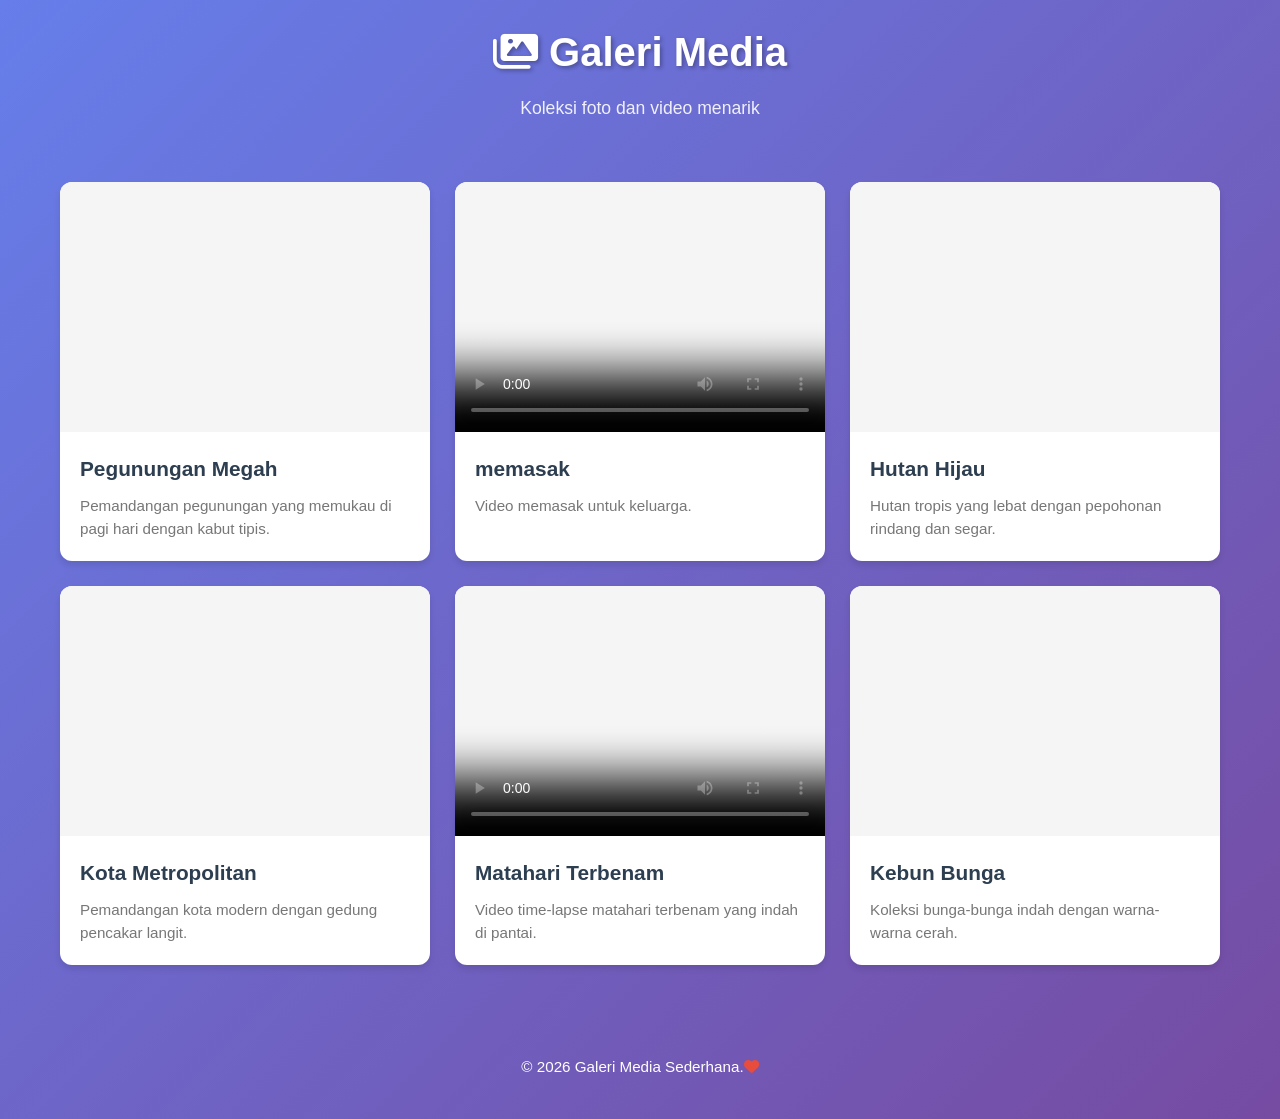
==== tugas liburan.html @ 232a4968 "menambahkan tugas ke github" ====
</html><!DOCTYPE html>
<html lang="id">
<head>
    <meta charset="UTF-8">
    <meta name="viewport" content="width=device-width, initial-scale=1.0">
    <title>Galeri Media Sederhana</title>
    
    <!-- Menghubungkan file CSS -->
    <link rel="stylesheet" href="tugas.css">
    
    <!-- Font Awesome untuk ikon (opsional) -->
    <link rel="stylesheet" href="https://cdnjs.cloudflare.com/ajax/libs/font-awesome/6.0.0/css/all.min.css">
</head>
<body>
    <!-- Header halaman -->
    <header>
        <h1><i class="fas fa-images"></i> Galeri Media</h1>
        <p>Koleksi foto dan video menarik</p>
    </header>

    <!-- Container utama untuk grid -->
    <main class="gallery-container">
        <!-- Card 1 - Gambar -->
        <div class="card" data-type="image">
            <div class="media-wrapper">
                <img src="https://picsum.photos/seed/mountain1/400/300.jpg" alt="Pegunungan">
                <div class="media-overlay">
                    <i class="fas fa-search-plus"></i>
                </div>
            </div>
            <div class="card-content">
                <h3>Pegunungan Megah</h3>
                <p>Pemandangan pegunungan yang memukau di pagi hari dengan kabut tipis.</p>
            </div>
        </div>

        <!-- Card 2 - Video -->
        <div class="card" data-type="video">
            <div class="media-wrapper">
                <video controls poster="https://picsum.photos/seed/ocean1/400/300.jpg">
                    <source src="./images/WhatsApp Video 2026-03-13 at 14.58.46.mp4" type="video/mp4">
                    Browser Anda tidak mendukung video tag.
                </video>
                <div class="media-overlay">
                    <i class="fas fa-play"></i>
                </div>
            </div>
            <div class="card-content">
                <h3>memasak</h3>
                <p>Video memasak untuk keluarga.</p>
            </div>
        </div>

        <!-- Card 3 - Gambar -->
        <div class="card" data-type="image">
            <div class="media-wrapper">
                <img src="https://picsum.photos/seed/forest1/400/300.jpg" alt="Hutan">
                <div class="media-overlay">
                    <i class="fas fa-search-plus"></i>
                </div>
            </div>
            <div class="card-content">
                <h3>Hutan Hijau</h3>
                <p>Hutan tropis yang lebat dengan pepohonan rindang dan segar.</p>
            </div>
        </div>

        <!-- Card 4 - Gambar -->
        <div class="card" data-type="image">
            <div class="media-wrapper">
                <img src="https://picsum.photos/seed/city1/400/300.jpg" alt="Kota">
                <div class="media-overlay">
                    <i class="fas fa-search-plus"></i>
                </div>
            </div>
            <div class="card-content">
                <h3>Kota Metropolitan</h3>
                <p>Pemandangan kota modern dengan gedung pencakar langit.</p>
            </div>
        </div>

        <!-- Card 5 - Video -->
        <div class="card" data-type="video">
            <div class="media-wrapper">
                <video controls poster="https://picsum.photos/seed/sunset1/400/300.jpg">
                    <source src="https://sample-videos.com/video123/mp4/720/big_buck_bunny_720p_1mb.mp4" type="video/mp4">
                    Browser Anda tidak mendukung video tag.
                </video>
                <div class="media-overlay">
                    <i class="fas fa-play"></i>
                </div>
            </div>
            <div class="card-content">
                <h3>Matahari Terbenam</h3>
                <p>Video time-lapse matahari terbenam yang indah di pantai.</p>
            </div>
        </div>

        <!-- Card 6 - Gambar -->
        <div class="card" data-type="image">
            <div class="media-wrapper">
                <img src="https://picsum.photos/seed/flower1/400/300.jpg" alt="Bunga">
                <div class="media-overlay">
                    <i class="fas fa-search-plus"></i>
                </div>
            </div>
            <div class="card-content">
                <h3>Kebun Bunga</h3>
                <p>Koleksi bunga-bunga indah dengan warna-warna cerah.</p>
            </div>
        </div>
    </main>

    <!-- Modal untuk menampilkan gambar/video lebih besar -->
    <div id="mediaModal" class="modal">
        <span class="close-modal">&times;</span>
        <div class="modal-content">
            <img id="modalImage" style="display:none;">
            <video id="modalVideo" controls style="display:none;"></video>
        </div>
    </div>

    <!-- Footer -->
    <footer>
        <p>&copy; 2026 Galeri Media Sederhana.<i class="fas fa-heart"></i></p>
    </footer>

    <!-- Menghubungkan file JavaScript -->
    <script src="tugas.js"></script>
</body>
</html>
---- tugas.css ----
/* Reset CSS dasar untuk konsistensi browser */
* {
    margin: 0;
    padding: 0;
    box-sizing: border-box;
}

/* Variabel CSS untuk memudahkan modifikasi warna dan ukuran */
:root {
    --primary-color: #2c3e50;
    --secondary-color: #3498db;
    --text-color: #333;
    --light-gray: #f5f5f5;
    --dark-gray: #777;
    --border-radius: 12px;
    --transition-speed: 0.3s;
    --shadow: 0 4px 6px rgba(0, 0, 0, 0.1);
    --shadow-hover: 0 8px 15px rgba(0, 0, 0, 0.2);
}

/* Style untuk body */
body {
    font-family: 'Segoe UI', Tahoma, Geneva, Verdana, sans-serif;
    line-height: 1.6;
    color: var(--text-color);
    background: linear-gradient(135deg, #667eea 0%, #764ba2 100%);
    min-height: 100vh;
    padding: 20px;
}

/* Header styling */
header {
    text-align: center;
    margin-bottom: 40px;
    color: white;
}

header h1 {
    font-size: 2.5rem;
    margin-bottom: 10px;
    text-shadow: 2px 2px 4px rgba(0, 0, 0, 0.3);
}

header p {
    font-size: 1.1rem;
    opacity: 0.9;
}

/* Container utama dengan grid layout */
.gallery-container {
    display: grid;
    /* 3 kolom dengan ukuran yang sama */
    grid-template-columns: repeat(3, 1fr);
    gap: 25px;
    max-width: 1200px;
    margin: 0 auto;
    padding: 20px;
}

/* Styling untuk setiap card */
.card {
    background: white;
    border-radius: var(--border-radius);
    overflow: hidden;
    box-shadow: var(--shadow);
    transition: all var(--transition-speed) ease;
    cursor: pointer;
    position: relative;
}

/* Efek hover pada card */
.card:hover {
    transform: translateY(-5px);
    box-shadow: var(--shadow-hover);
}

/* Wrapper untuk media (gambar/video) */
.media-wrapper {
    position: relative;
    width: 100%;
    height: 250px;
    overflow: hidden;
    background: var(--light-gray);
}

/* Styling untuk gambar dalam card */
.media-wrapper img {
    width: 100%;
    height: 100%;
    object-fit: cover;
    transition: transform var(--transition-speed) ease;
}

/* Styling untuk video dalam card */
.media-wrapper video {
    width: 100%;
    height: 100%;
    object-fit: cover;
}

/* Overlay efek saat hover */
.media-overlay {
    position: absolute;
    top: 0;
    left: 0;
    right: 0;
    bottom: 0;
    background: rgba(0, 0, 0, 0.5);
    display: flex;
    align-items: center;
    justify-content: center;
    opacity: 0;
    transition: opacity var(--transition-speed) ease;
}

/* Tampilkan overlay saat hover */
.card:hover .media-overlay {
    opacity: 1;
}

/* Ikon di tengah overlay */
.media-overlay i {
    color: white;
    font-size: 2rem;
    transform: scale(0.8);
    transition: transform var(--transition-speed) ease;
}

.card:hover .media-overlay i {
    transform: scale(1);
}

/* Efek zoom pada gambar saat hover */
.card:hover .media-wrapper img {
    transform: scale(1.05);
}

/* Content area card (judul dan deskripsi) */
.card-content {
    padding: 20px;
}

.card-content h3 {
    font-size: 1.3rem;
    margin-bottom: 10px;
    color: var(--primary-color);
}

.card-content p {
    color: var(--dark-gray);
    font-size: 0.95rem;
    line-height: 1.5;
}

/* Modal styling */
.modal {
    display: none;
    position: fixed;
    z-index: 1000;
    left: 0;
    top: 0;
    width: 100%;
    height: 100%;
    background-color: rgba(0, 0, 0, 0.9);
    animation: fadeIn 0.3s ease;
}

/* Animasi fade in */
@keyframes fadeIn {
    from { opacity: 0; }
    to { opacity: 1; }
}

/* Modal content */
.modal-content {
    position: relative;
    margin: 5% auto;
    padding: 20px;
    width: 90%;
    max-width: 800px;
    text-align: center;
}

/* Gambar dalam modal */
.modal-content img,
.modal-content video {
    max-width: 100%;
    max-height: 70vh;
    border-radius: var(--border-radius);
}

/* Tombol close modal */
.close-modal {
    position: absolute;
    top: 20px;
    right: 35px;
    color: white;
    font-size: 40px;
    font-weight: bold;
    cursor: pointer;
    transition: color 0.3s ease;
}

.close-modal:hover {
    color: var(--secondary-color);
}

/* Footer styling */
footer {
    text-align: center;
    margin-top: 50px;
    padding: 20px;
    color: white;
    font-size: 0.95rem;
}

footer i {
    color: #e74c3c;
    animation: heartbeat 1.5s ease-in-out infinite;
}

/* Animasi heartbeat untuk icon love */
@keyframes heartbeat {
    0% { transform: scale(1); }
    50% { transform: scale(1.1); }
    100% { transform: scale(1); }
}

/* Responsive Design untuk Tablet */
@media screen and (max-width: 992px) {
    .gallery-container {
        grid-template-columns: repeat(2, 1fr);
        gap: 20px;
    }
    
    header h1 {
        font-size: 2rem;
    }
}

/* Responsive Design untuk Mobile */
@media screen and (max-width: 576px) {
    .gallery-container {
        grid-template-columns: 1fr;
        gap: 15px;
        padding: 10px;
    }
    
    header h1 {
        font-size: 1.8rem;
    }
    
    header p {
        font-size: 1rem;
    }
    
    body {
        padding: 10px;
    }
    
    .media-wrapper {
        height: 200px;
    }
    
    .card-content {
        padding: 15px;
    }
    
    .card-content h3 {
        font-size: 1.1rem;
    }
    
    .card-content p {
        font-size: 0.9rem;
    }
}
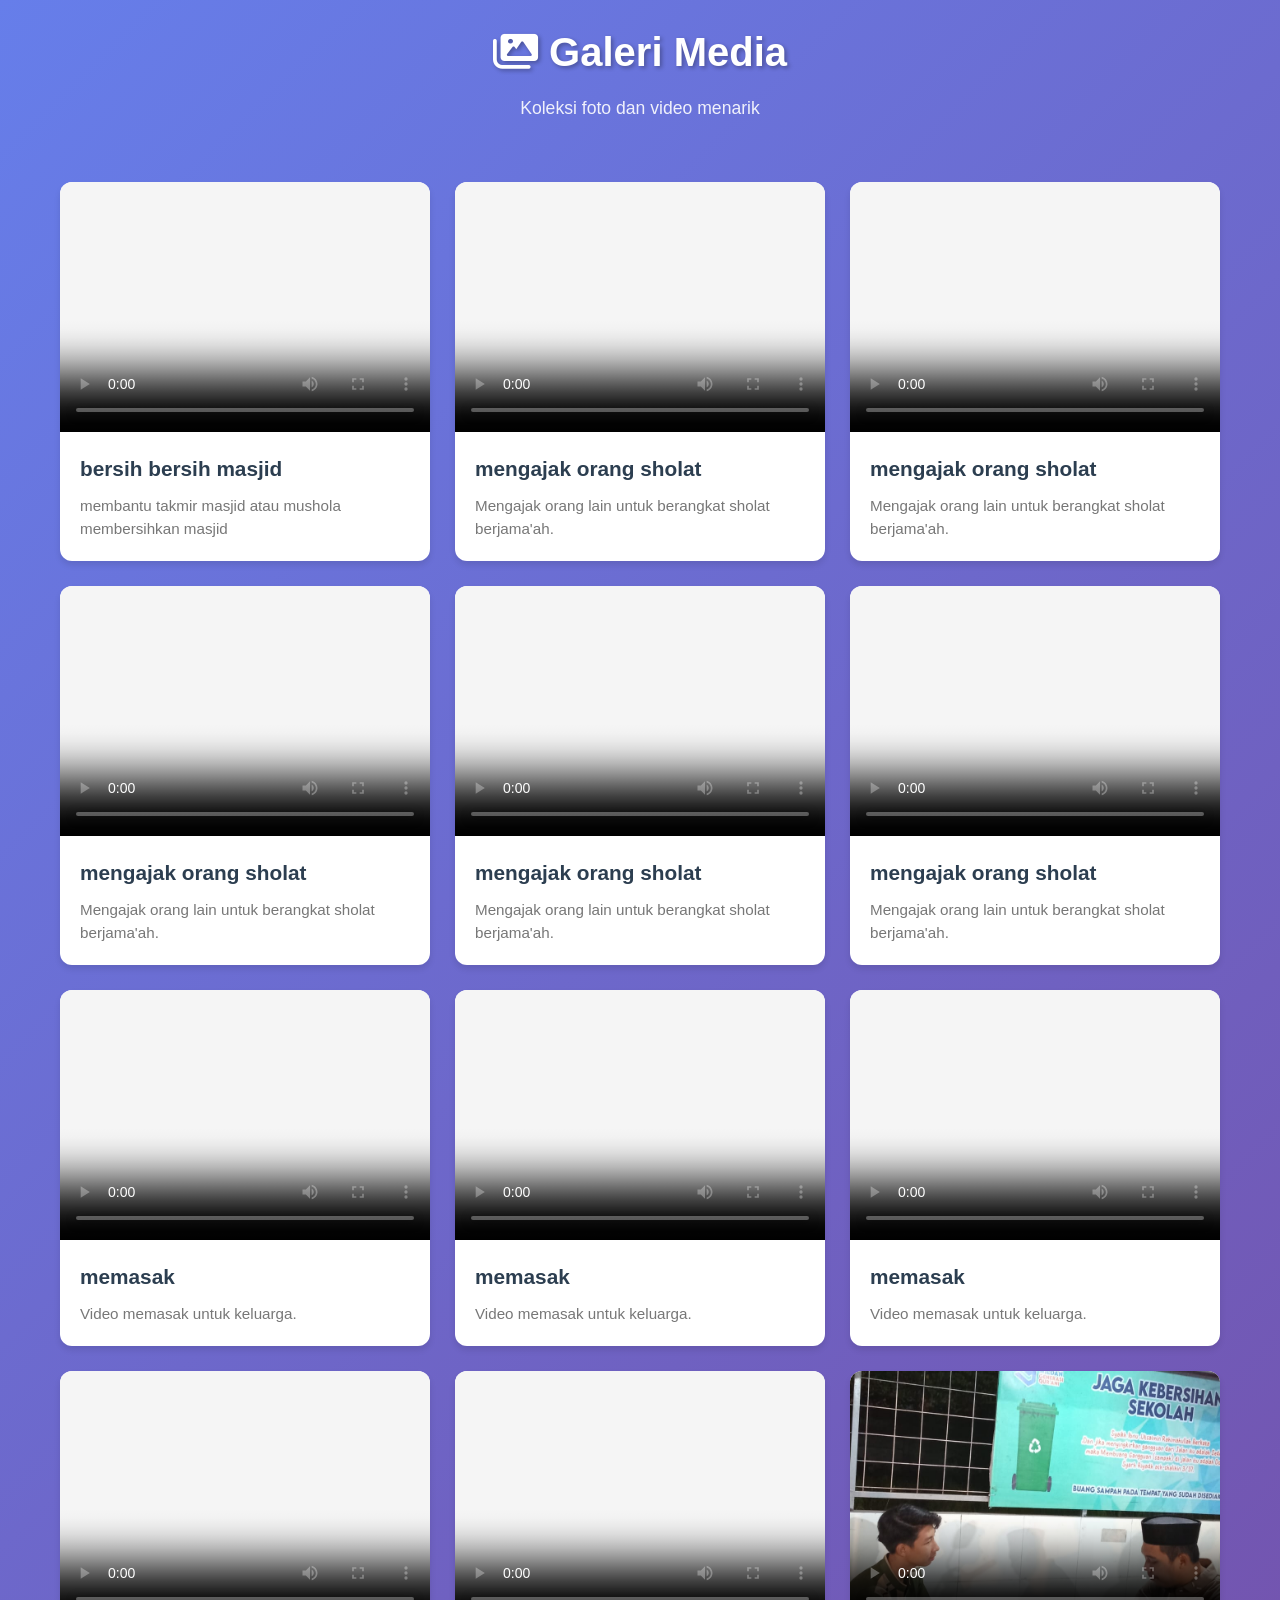
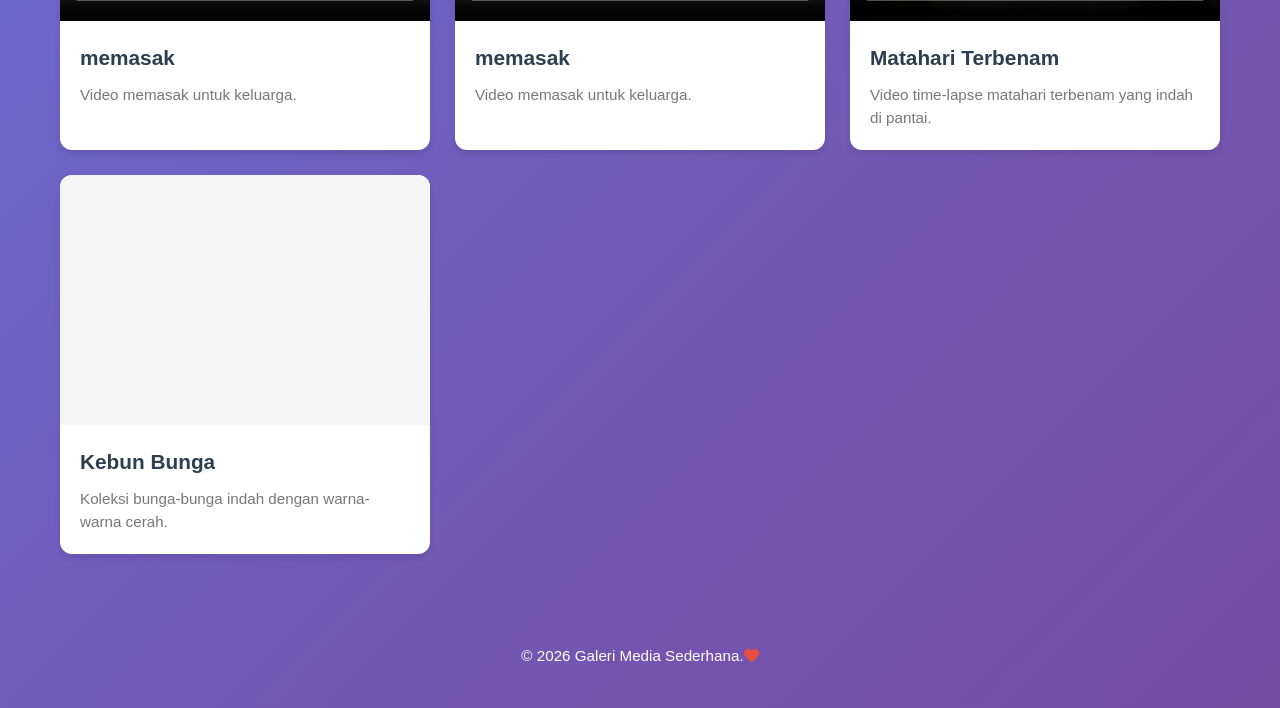
==== commit c05f60a4: "menambahkan tugas ke github" ====
--- a/tugas liburan.html
+++ b/tugas liburan.html
@@ -21,69 +21,199 @@
 
     <!-- Container utama untuk grid -->
     <main class="gallery-container">
-        <!-- Card 1 - Gambar -->
-        <div class="card" data-type="image">
-            <div class="media-wrapper">
-                <img src="https://picsum.photos/seed/mountain1/400/300.jpg" alt="Pegunungan">
-                <div class="media-overlay">
-                    <i class="fas fa-search-plus"></i>
-                </div>
-            </div>
-            <div class="card-content">
-                <h3>Pegunungan Megah</h3>
-                <p>Pemandangan pegunungan yang memukau di pagi hari dengan kabut tipis.</p>
-            </div>
-        </div>
-
-        <!-- Card 2 - Video -->
-        <div class="card" data-type="video">
-            <div class="media-wrapper">
-                <video controls poster="https://picsum.photos/seed/ocean1/400/300.jpg">
-                    <source src="./images/WhatsApp Video 2026-03-13 at 14.58.46.mp4" type="video/mp4">
-                    Browser Anda tidak mendukung video tag.
-                </video>
-                <div class="media-overlay">
-                    <i class="fas fa-play"></i>
-                </div>
-            </div>
-            <div class="card-content">
-                <h3>memasak</h3>
-                <p>Video memasak untuk keluarga.</p>
-            </div>
-        </div>
-
-        <!-- Card 3 - Gambar -->
-        <div class="card" data-type="image">
-            <div class="media-wrapper">
-                <img src="https://picsum.photos/seed/forest1/400/300.jpg" alt="Hutan">
-                <div class="media-overlay">
-                    <i class="fas fa-search-plus"></i>
-                </div>
-            </div>
-            <div class="card-content">
-                <h3>Hutan Hijau</h3>
-                <p>Hutan tropis yang lebat dengan pepohonan rindang dan segar.</p>
-            </div>
-        </div>
-
-        <!-- Card 4 - Gambar -->
-        <div class="card" data-type="image">
-            <div class="media-wrapper">
-                <img src="https://picsum.photos/seed/city1/400/300.jpg" alt="Kota">
-                <div class="media-overlay">
-                    <i class="fas fa-search-plus"></i>
-                </div>
-            </div>
-            <div class="card-content">
-                <h3>Kota Metropolitan</h3>
-                <p>Pemandangan kota modern dengan gedung pencakar langit.</p>
+
+        <!-- Card 2 - Video -->
+        <div class="card" data-type="video">
+            <div class="media-wrapper">
+                <video controls poster="./images/WhatsApp Video 2026-03-13 at 14.58.46.mp4">
+                    <source src="./images/bersih masjid.mp4" type="video/mp4">
+                    Browser Anda tidak mendukung video tag.
+                </video>
+                <div class="media-overlay">
+                    <i class="fas fa-play"></i>
+                </div>
+            </div>
+            <div class="card-content">
+                <h3>bersih bersih masjid</h3>
+                <p>membantu takmir masjid atau mushola membersihkan masjid</p>
+            </div>
+        </div>
+
+        <!-- Card 2 - Video -->
+        <div class="card" data-type="video">
+            <div class="media-wrapper">
+                <video controls poster="./images/WhatsApp Video 2026-03-13 at 14.58.46.mp4">
+                    <source src="./images/ngajak shalat.mp4" type="video/mp4">
+                    Browser Anda tidak mendukung video tag.
+                </video>
+                <div class="media-overlay">
+                    <i class="fas fa-play"></i>
+                </div>
+            </div>
+            <div class="card-content">
+                <h3>mengajak orang sholat</h3>
+                <p>Mengajak orang lain untuk berangkat sholat berjama'ah.</p>
+            </div>
+        </div>
+
+        <!-- Card 2 - Video -->
+        <div class="card" data-type="video">
+            <div class="media-wrapper">
+                <video controls poster="./images/WhatsApp Video 2026-03-13 at 14.58.46.mp4">
+                    <source src="./images/ngajak shalat2.mp4" type="video/mp4">
+                    Browser Anda tidak mendukung video tag.
+                </video>
+                <div class="media-overlay">
+                    <i class="fas fa-play"></i>
+                </div>
+            </div>
+            <div class="card-content">
+                <h3>mengajak orang sholat</h3>
+                <p>Mengajak orang lain untuk berangkat sholat berjama'ah.</p>
+            </div>
+        </div>
+
+        <!-- Card 2 - Video -->
+        <div class="card" data-type="video">
+            <div class="media-wrapper">
+                <video controls poster="./images/WhatsApp Video 2026-03-13 at 14.58.46.mp4">
+                    <source src="./images/ngajak shalat3.mp4" type="video/mp4">
+                    Browser Anda tidak mendukung video tag.
+                </video>
+                <div class="media-overlay">
+                    <i class="fas fa-play"></i>
+                </div>
+            </div>
+            <div class="card-content">
+                <h3>mengajak orang sholat</h3>
+                <p>Mengajak orang lain untuk berangkat sholat berjama'ah.</p>
+            </div>
+        </div>
+
+        <!-- Card 2 - Video -->
+        <div class="card" data-type="video">
+            <div class="media-wrapper">
+                <video controls poster="./images/WhatsApp Video 2026-03-13 at 14.58.46.mp4">
+                    <source src="./images/ngajak shalat.mp4" type="video/mp4">
+                    Browser Anda tidak mendukung video tag.
+                </video>
+                <div class="media-overlay">
+                    <i class="fas fa-play"></i>
+                </div>
+            </div>
+            <div class="card-content">
+                <h3>mengajak orang sholat</h3>
+                <p>Mengajak orang lain untuk berangkat sholat berjama'ah.</p>
+            </div>
+        </div>
+
+        <!-- Card 2 - Video -->
+        <div class="card" data-type="video">
+            <div class="media-wrapper">
+                <video controls poster="./images/WhatsApp Video 2026-03-13 at 14.58.46.mp4">
+                    <source src="./images/ngajak shalat.mp4" type="video/mp4">
+                    Browser Anda tidak mendukung video tag.
+                </video>
+                <div class="media-overlay">
+                    <i class="fas fa-play"></i>
+                </div>
+            </div>
+            <div class="card-content">
+                <h3>mengajak orang sholat</h3>
+                <p>Mengajak orang lain untuk berangkat sholat berjama'ah.</p>
+            </div>
+        </div>
+
+
+        <!-- Card 2 - Video -->
+        <div class="card" data-type="video">
+            <div class="media-wrapper">
+                <video controls poster="./images/WhatsApp Video 2026-03-13 at 14.58.46.mp4">
+                    <source src="./images/WhatsApp Video 2026-03-13 at 14.58.46.mp4" type="video/mp4">
+                    Browser Anda tidak mendukung video tag.
+                </video>
+                <div class="media-overlay">
+                    <i class="fas fa-play"></i>
+                </div>
+            </div>
+            <div class="card-content">
+                <h3>memasak</h3>
+                <p>Video memasak untuk keluarga.</p>
+            </div>
+        </div>
+
+        <!-- Card 2 - Video -->
+        <div class="card" data-type="video">
+            <div class="media-wrapper">
+                <video controls poster="./images/WhatsApp Video 2026-03-13 at 14.58.46.mp4">
+                    <source src="./images/WhatsApp Video 2026-03-13 at 14.58.46.mp4" type="video/mp4">
+                    Browser Anda tidak mendukung video tag.
+                </video>
+                <div class="media-overlay">
+                    <i class="fas fa-play"></i>
+                </div>
+            </div>
+            <div class="card-content">
+                <h3>memasak</h3>
+                <p>Video memasak untuk keluarga.</p>
+            </div>
+        </div>
+        
+        <!-- Card 2 - Video -->
+        <div class="card" data-type="video">
+            <div class="media-wrapper">
+                <video controls poster="./images/WhatsApp Video 2026-03-13 at 14.58.46.mp4">
+                    <source src="./images/WhatsApp Video 2026-03-13 at 14.58.46.mp4" type="video/mp4">
+                    Browser Anda tidak mendukung video tag.
+                </video>
+                <div class="media-overlay">
+                    <i class="fas fa-play"></i>
+                </div>
+            </div>
+            <div class="card-content">
+                <h3>memasak</h3>
+                <p>Video memasak untuk keluarga.</p>
+            </div>
+        </div>
+
+        <!-- Card 2 - Video -->
+        <div class="card" data-type="video">
+            <div class="media-wrapper">
+                <video controls poster="./images/WhatsApp Video 2026-03-13 at 14.58.46.mp4">
+                    <source src="./images/WhatsApp Video 2026-03-13 at 14.58.46.mp4" type="video/mp4">
+                    Browser Anda tidak mendukung video tag.
+                </video>
+                <div class="media-overlay">
+                    <i class="fas fa-play"></i>
+                </div>
+            </div>
+            <div class="card-content">
+                <h3>memasak</h3>
+                <p>Video memasak untuk keluarga.</p>
+            </div>
+        </div>
+
+        <!-- Card 2 - Video -->
+        <div class="card" data-type="video">
+            <div class="media-wrapper">
+                <video controls poster="./images/WhatsApp Video 2026-03-13 at 14.58.46.mp4">
+                    <source src="./images/WhatsApp Video 2026-03-13 at 14.58.46.mp4" type="video/mp4">
+                    Browser Anda tidak mendukung video tag.
+                </video>
+                <div class="media-overlay">
+                    <i class="fas fa-play"></i>
+                </div>
+            </div>
+            <div class="card-content">
+                <h3>memasak</h3>
+                <p>Video memasak untuk keluarga.</p>
             </div>
         </div>
 
         <!-- Card 5 - Video -->
         <div class="card" data-type="video">
             <div class="media-wrapper">
-                <video controls poster="https://picsum.photos/seed/sunset1/400/300.jpg">
+                <video controls poster="./images/bercakap-dgn-org-lain.jpeg">
                     <source src="https://sample-videos.com/video123/mp4/720/big_buck_bunny_720p_1mb.mp4" type="video/mp4">
                     Browser Anda tidak mendukung video tag.
                 </video>
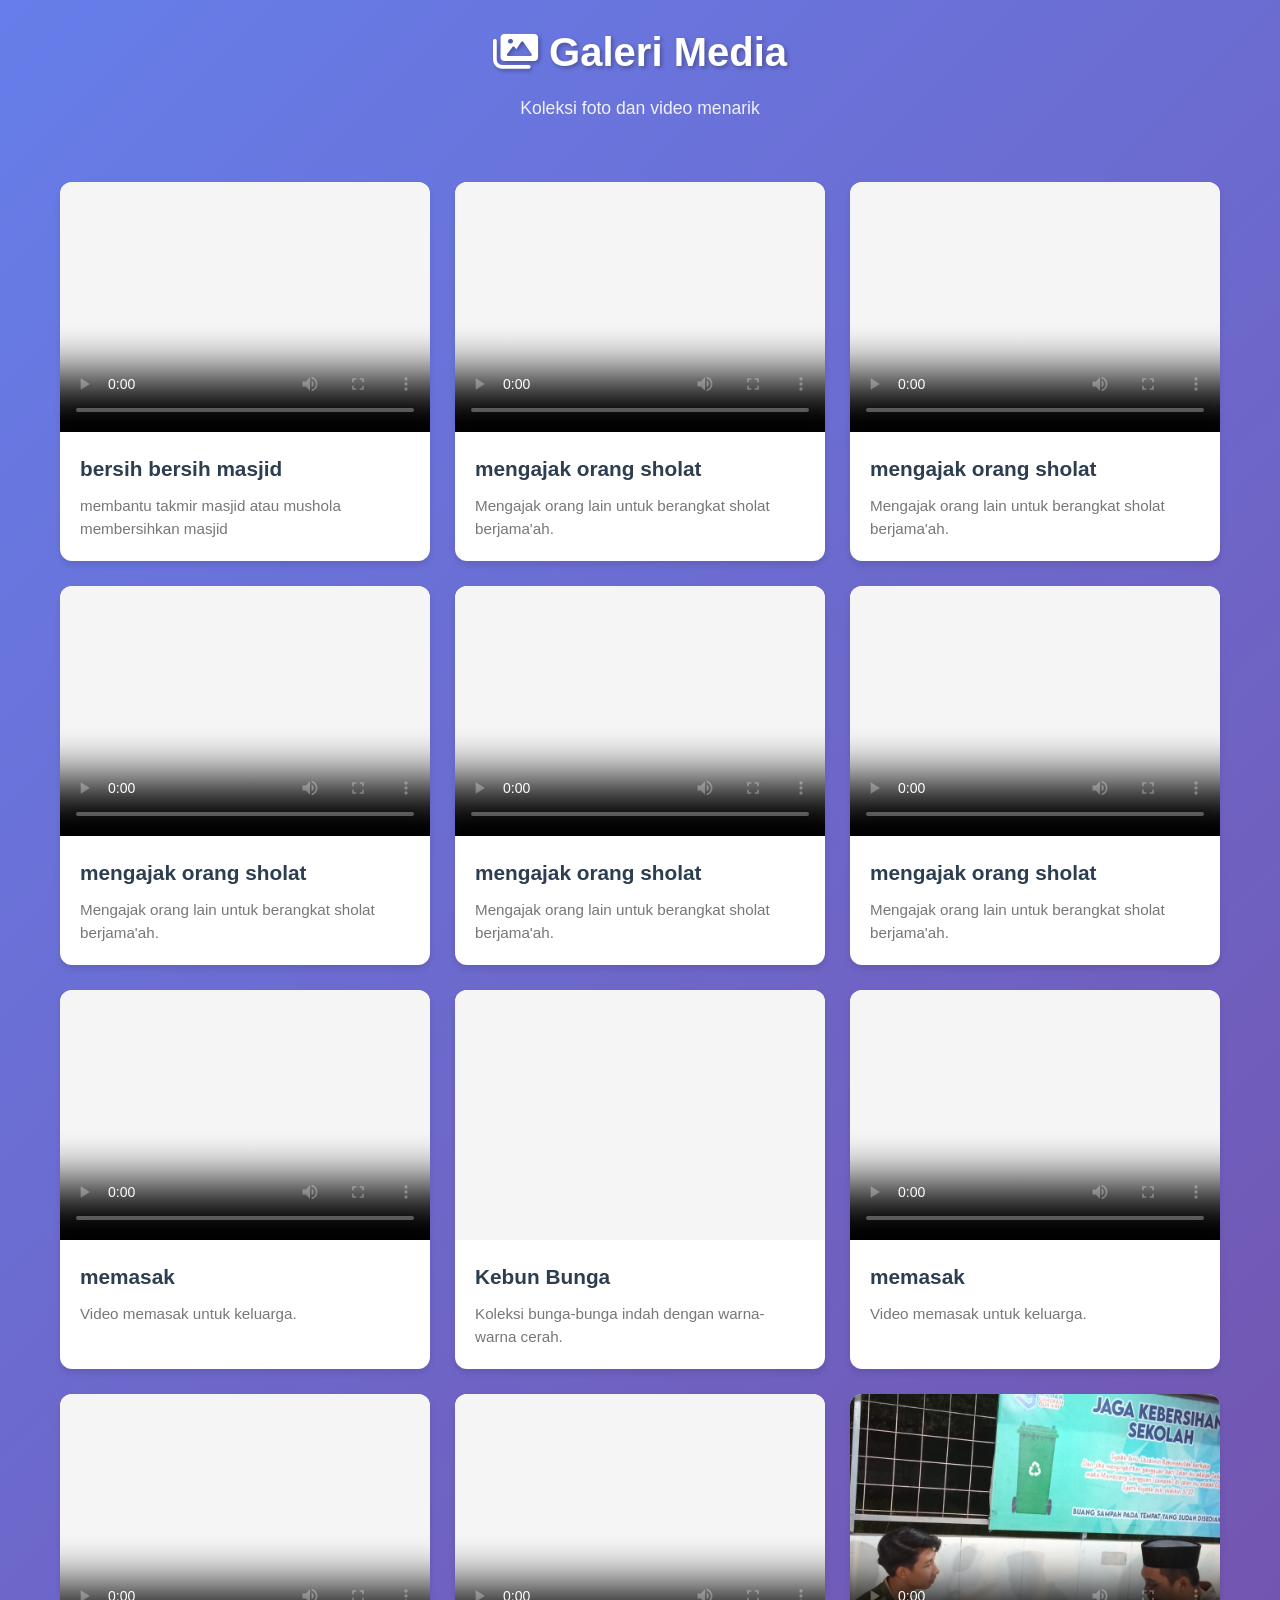
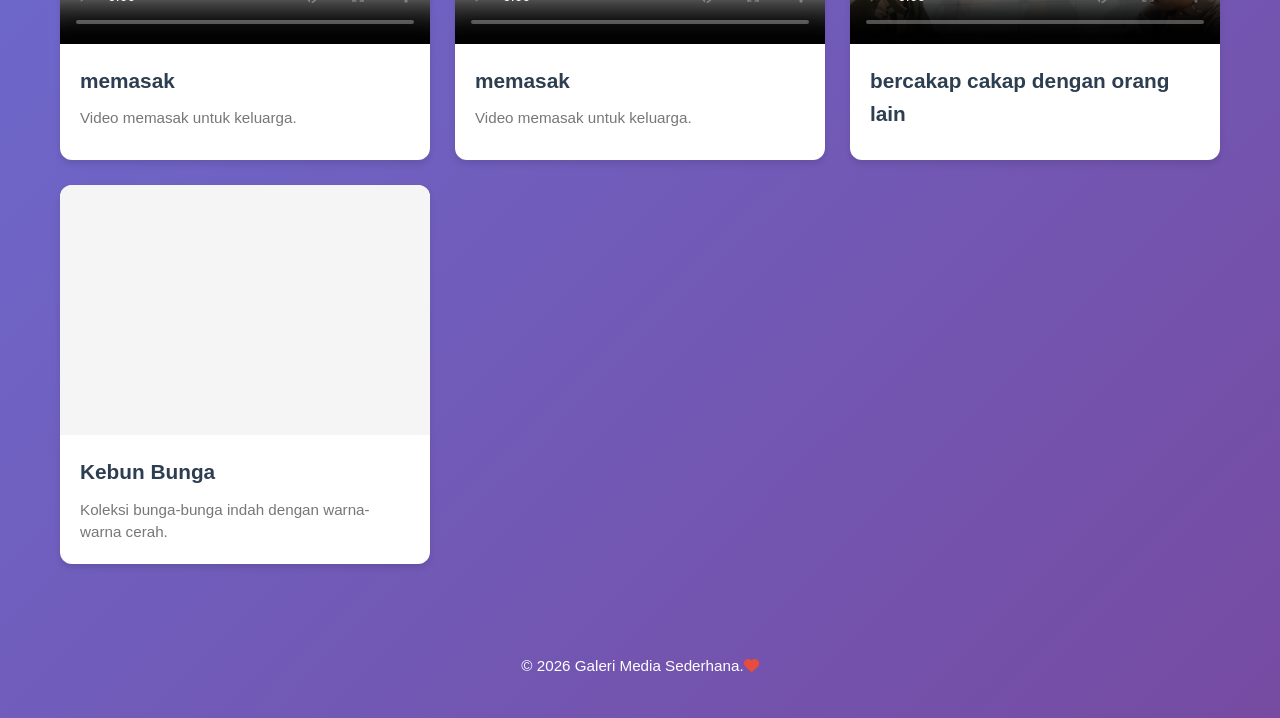
==== commit 693abfdf: "menambahkan tugas ke github" ====
--- a/tugas liburan.html
+++ b/tugas liburan.html
@@ -142,95 +142,93 @@
             </div>
         </div>
 
-        <!-- Card 2 - Video -->
-        <div class="card" data-type="video">
-            <div class="media-wrapper">
-                <video controls poster="./images/WhatsApp Video 2026-03-13 at 14.58.46.mp4">
-                    <source src="./images/WhatsApp Video 2026-03-13 at 14.58.46.mp4" type="video/mp4">
-                    Browser Anda tidak mendukung video tag.
-                </video>
-                <div class="media-overlay">
-                    <i class="fas fa-play"></i>
-                </div>
-            </div>
-            <div class="card-content">
-                <h3>memasak</h3>
-                <p>Video memasak untuk keluarga.</p>
-            </div>
-        </div>
-        
-        <!-- Card 2 - Video -->
-        <div class="card" data-type="video">
-            <div class="media-wrapper">
-                <video controls poster="./images/WhatsApp Video 2026-03-13 at 14.58.46.mp4">
-                    <source src="./images/WhatsApp Video 2026-03-13 at 14.58.46.mp4" type="video/mp4">
-                    Browser Anda tidak mendukung video tag.
-                </video>
-                <div class="media-overlay">
-                    <i class="fas fa-play"></i>
-                </div>
-            </div>
-            <div class="card-content">
-                <h3>memasak</h3>
-                <p>Video memasak untuk keluarga.</p>
-            </div>
-        </div>
-
-        <!-- Card 2 - Video -->
-        <div class="card" data-type="video">
-            <div class="media-wrapper">
-                <video controls poster="./images/WhatsApp Video 2026-03-13 at 14.58.46.mp4">
-                    <source src="./images/WhatsApp Video 2026-03-13 at 14.58.46.mp4" type="video/mp4">
-                    Browser Anda tidak mendukung video tag.
-                </video>
-                <div class="media-overlay">
-                    <i class="fas fa-play"></i>
-                </div>
-            </div>
-            <div class="card-content">
-                <h3>memasak</h3>
-                <p>Video memasak untuk keluarga.</p>
-            </div>
-        </div>
-
-        <!-- Card 2 - Video -->
-        <div class="card" data-type="video">
-            <div class="media-wrapper">
-                <video controls poster="./images/WhatsApp Video 2026-03-13 at 14.58.46.mp4">
-                    <source src="./images/WhatsApp Video 2026-03-13 at 14.58.46.mp4" type="video/mp4">
-                    Browser Anda tidak mendukung video tag.
-                </video>
-                <div class="media-overlay">
-                    <i class="fas fa-play"></i>
-                </div>
-            </div>
-            <div class="card-content">
-                <h3>memasak</h3>
-                <p>Video memasak untuk keluarga.</p>
-            </div>
-        </div>
-
-        <!-- Card 5 - Video -->
-        <div class="card" data-type="video">
-            <div class="media-wrapper">
-                <video controls poster="./images/bercakap-dgn-org-lain.jpeg">
-                    <source src="https://sample-videos.com/video123/mp4/720/big_buck_bunny_720p_1mb.mp4" type="video/mp4">
-                    Browser Anda tidak mendukung video tag.
-                </video>
-                <div class="media-overlay">
-                    <i class="fas fa-play"></i>
-                </div>
-            </div>
-            <div class="card-content">
-                <h3>Matahari Terbenam</h3>
-                <p>Video time-lapse matahari terbenam yang indah di pantai.</p>
-            </div>
-        </div>
-
         <!-- Card 6 - Gambar -->
         <div class="card" data-type="image">
             <div class="media-wrapper">
-                <img src="https://picsum.photos/seed/flower1/400/300.jpg" alt="Bunga">
+                <img src="images/" alt="Bunga">
+                <div class="media-overlay">
+                    <i class="fas fa-search-plus"></i>
+                </div>
+            </div>
+            <div class="card-content">
+                <h3>Kebun Bunga</h3>
+                <p>Koleksi bunga-bunga indah dengan warna-warna cerah.</p>
+            </div>
+        </div>
+        
+        <!-- Card 2 - Video -->
+        <div class="card" data-type="video">
+            <div class="media-wrapper">
+                <video controls poster="./images/WhatsApp Video 2026-03-13 at 14.58.46.mp4">
+                    <source src="./images/WhatsApp Video 2026-03-13 at 14.58.46.mp4" type="video/mp4">
+                    Browser Anda tidak mendukung video tag.
+                </video>
+                <div class="media-overlay">
+                    <i class="fas fa-play"></i>
+                </div>
+            </div>
+            <div class="card-content">
+                <h3>memasak</h3>
+                <p>Video memasak untuk keluarga.</p>
+            </div>
+        </div>
+
+        <!-- Card 2 - Video -->
+        <div class="card" data-type="video">
+            <div class="media-wrapper">
+                <video controls poster="./images/WhatsApp Video 2026-03-13 at 14.58.46.mp4">
+                    <source src="./images/WhatsApp Video 2026-03-13 at 14.58.46.mp4" type="video/mp4">
+                    Browser Anda tidak mendukung video tag.
+                </video>
+                <div class="media-overlay">
+                    <i class="fas fa-play"></i>
+                </div>
+            </div>
+            <div class="card-content">
+                <h3>memasak</h3>
+                <p>Video memasak untuk keluarga.</p>
+            </div>
+        </div>
+
+        <!-- Card 2 - Video -->
+        <div class="card" data-type="video">
+            <div class="media-wrapper">
+                <video controls poster="./images/WhatsApp Video 2026-03-13 at 14.58.46.mp4">
+                    <source src="./images/WhatsApp Video 2026-03-13 at 14.58.46.mp4" type="video/mp4">
+                    Browser Anda tidak mendukung video tag.
+                </video>
+                <div class="media-overlay">
+                    <i class="fas fa-play"></i>
+                </div>
+            </div>
+            <div class="card-content">
+                <h3>memasak</h3>
+                <p>Video memasak untuk keluarga.</p>
+            </div>
+        </div>
+
+        <!-- Card 5 - Video -->
+        <div class="card" data-type="video">
+            <div class="media-wrapper">
+                <video controls poster="./images/bercakap-dgn-org-lain.jpeg">
+                    <source src="./images/bercakap-dgn-org-lain.jpeg" type="video/mp4">
+                    Browser Anda tidak mendukung video tag.
+                </video>
+                <div class="media-overlay">
+                    <i class="fas fa-play"></i>
+                </div>
+            </div>
+            <div class="card-content">
+                <h3>bercakap cakap dengan orang lain
+                </h3>
+                <p></p>
+            </div>
+        </div>
+
+        <!-- Card 6 - Gambar -->
+        <div class="card" data-type="image">
+            <div class="media-wrapper">
+                <img src="./images/memasak.jpeg" alt="Bunga">
                 <div class="media-overlay">
                     <i class="fas fa-search-plus"></i>
                 </div>
